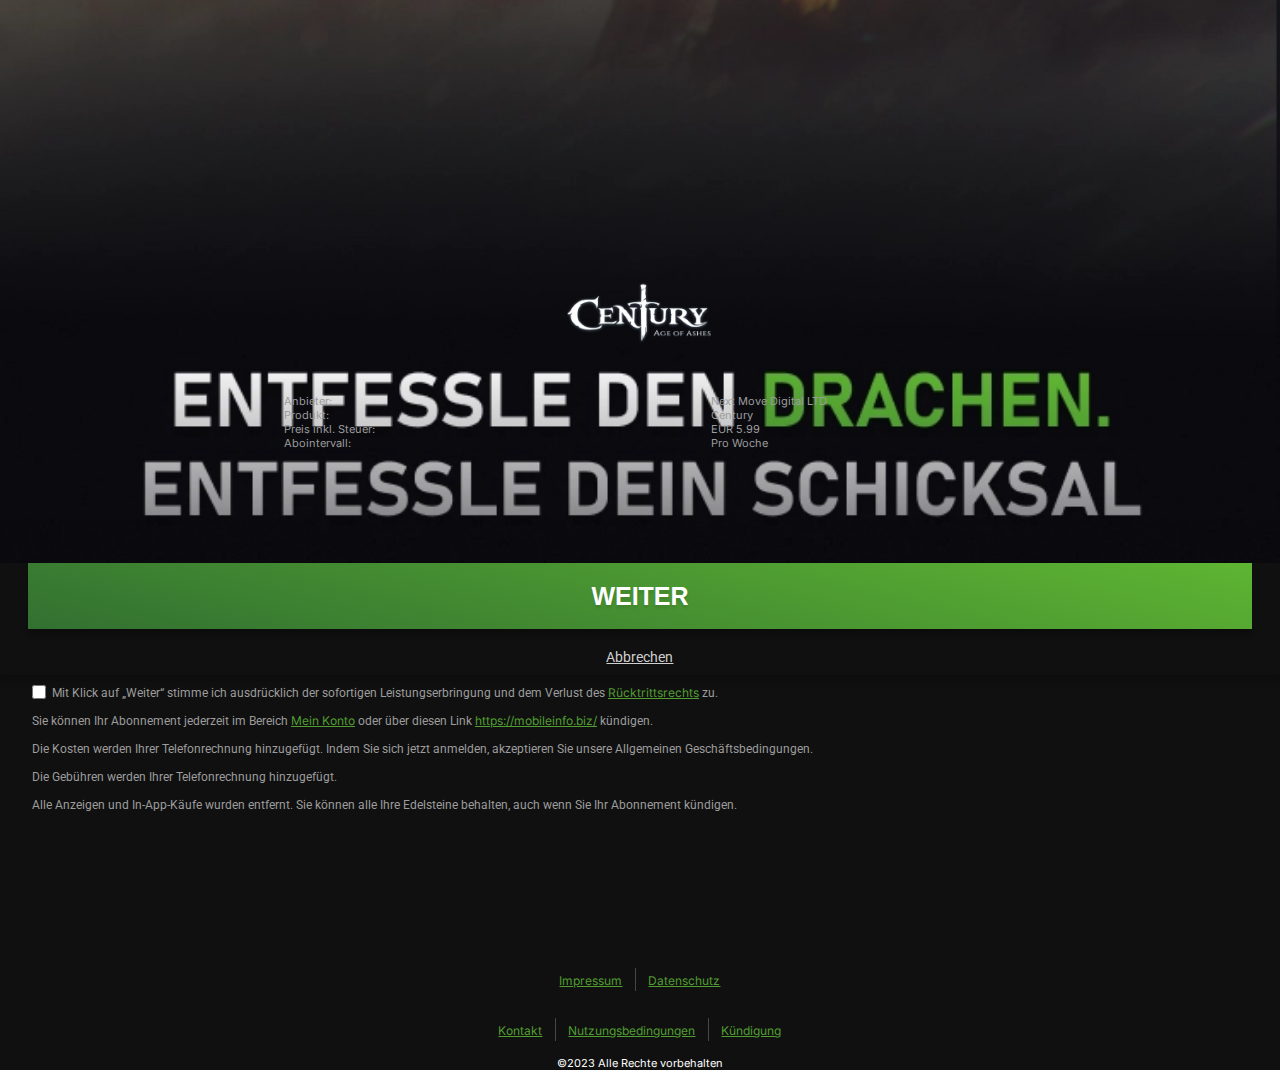
==== index.html @ f75fb617 "Confirm page, CSS" ====
<!doctype html>
<html class="no-js" lang="de">
<head>
    <meta charset="utf-8">
    <meta http-equiv="X-UA-Compatible" content="IE=edge">
    <title>Landing Austria TMOBILE</title>
    <link rel="apple-touch-icon" href="favicon.ico">

    <link rel="preconnect" href="https://fonts.googleapis.com">
    <link rel="preconnect" href="https://fonts.gstatic.com" crossorigin>
    <link href="https://fonts.googleapis.com/css2?family=Inter:wght@400;700&family=Roboto:wght@400;500;700&display=swap" rel="stylesheet">

    <link rel="icon" type="image/png" href="favicon.png" sizes="32x32">

    <meta name="viewport" content="width=device-width, initial-scale=1.0, maximum-scale=1.0, user-scalable=no">
    <link rel="stylesheet" type="text/css" href="css/main.css" media="screen,print">

</head>
<body class="austria-drei">
<main>
    <style>
        .landing-page-basic .element-wrapper {
            z-index: 1;
        }

        .landing-page-basic .background-element-wrapper {
            background-size: 100%;
            background-repeat: no-repeat;
            background-position: top center;
            z-index: 0;
        }
    </style>
    <div class="landing-page-container "
         style="display: grid;
             grid-template-columns: repeat(9, 11.11111111vw);
             grid-template-rows: repeat(17, 6.25vh);
             background-color: #101010;
             color: #ffffff">
        <div class="element-wrapper" style="grid-area:1 / 1 / 11 / 12;z-index:0">
            <div class="background bottom austria-tmobile-banner"></div>
        </div>
        <div class="element-wrapper" style="grid-area:6 / 1 / 7 / 10;z-index:1">
            <div class="century-logo austria-tmobile-logo"><img src="../img/century-logo-white.webp" alt="Century Logo"></div>
        </div>
        <div class="element-wrapper" style="grid-area:8 / 3 / 9 / 9;z-index:1">
            <div class="service-text">
                <div class="service-line">
                    <div>Anbieter:</div>
                    <div>Next Move Digital LTD</div>
                </div>
                <div class="service-line">
                    <div>Produkt:</div>
                    <div>Century</div>
                </div>
                <div class="service-line">
                    <div>Preis inkl. Steuer:</div>
                    <div>EUR 5.99</div>
                </div>
                <div class="service-line">
                    <div>Abointervall:</div>
                    <div>Pro Woche</div>
                </div>
            </div>
        </div>
        <div class="element-wrapper" style="grid-area:11 / 1 / 13 / 10 ;z-index:1">
            <div class="austria-tmobile-button-wrapper">
                <form action="https://pwintegrations.github.io/austria-tmobile-century/confirm" method="get">
                    <button
                            type="submit"
                            id="main-subscribe-button"
                            class="main-subscribe-button"
                    >
                        WEITER
                    </button>
                    <a
                            href="century-mobile.com/austria_payment"
                            class="DCBProtection"
                            style="display: none"
                    ></a>
                </form>
            </div>
        </div>
        <div class="element-wrapper" style="grid-area:12 / 1 / 13 / 10;z-index:1">
            <button class="austria-tmobile-backwards-link backwards-link" onclick="location.href='https://www.google.com/'">
                Abbrechen
            </button>
        </div>
        <div class="element-wrapper" style="grid-area:13 / 1 / 18 / 10;z-index:1">
            <div class="austria-tmobile-terms">
                <div class="checkbox-box">
                    <input type="checkbox" id="terms-validate" name="terms-validate" required />
                    <label for="terms-validate">Mit Klick auf „Weiter“ stimme ich ausdrücklich der sofortigen Leistungserbringung und dem Verlust des <a class="austria-tmobile-link" href="/terms-and-conditions#right_of_withdrawal">Rücktrittsrechts</a> zu.
                        </label>
                </div>
                <p>Sie können Ihr Abonnement jederzeit im Bereich <a class="austria-tmobile-link" href="/account/profile">Mein Konto</a> oder über diesen Link <a href="https://mobileinfo.biz/" class="austria-tmobile-link" target="_blank">https://mobileinfo.biz/</a> kündigen.</p>
                <p>Die Kosten werden Ihrer Telefonrechnung hinzugefügt. Indem Sie sich jetzt anmelden, akzeptieren Sie unsere Allgemeinen Geschäftsbedingungen.</p>
                <p>Die Gebühren werden Ihrer Telefonrechnung hinzugefügt.</p>
                <p>Alle Anzeigen und In-App-Käufe wurden entfernt. Sie können alle Ihre Edelsteine behalten, auch wenn Sie Ihr Abonnement kündigen.</p>
            </div>
        </div>

        <div class="element-wrapper" style="grid-area:18 / 1 / 21 / 10;z-index:1">
            <div class="austria-footer">
                <div class="footer-menu">
                    <div class="footer-menu-row">
                        <a class="austria-tmobile-link" href="https://century-mobile.com/imprint">Impressum</a>
                        <a class="austria-tmobile-link" href="https://century-mobile.com/privacy">Datenschutz</a>
                    </div>
                    <div class="footer-menu-row">
                        <a class="austria-tmobile-link" href="https://century-mobile.com/contact-us">Kontakt</a>
                        <a class="austria-tmobile-link" href="https://century-mobile.com/terms-and-conditions">Nutzungsbedingungen</a>
                        <a class="austria-tmobile-link" href="http://mobileinfo.biz" target="_blank">Kündigung</a>
                    </div>
                </div>
                <div class="copyright austria-copyright">
                    ©2023 Alle Rechte vorbehalten
                </div>
            </div>
        </div>
    </div>
</main>
<script type="text/javascript">
    document.onreadystatechange = function () {
        const checkBox = document.querySelector('#terms-validate');
        const continueBtn = document.querySelector('#main-subscribe-button');

        continueBtn.addEventListener('click', function() {
            if (checkBox.checked === false) {
                continueBtn.classList.add('disabled');
                continueBtn.disabled = true;
                return false;
            } else {
                continueBtn.classList.remove('disabled');
                continueBtn.removeAttribute('disabled');
            }})

        checkBox.addEventListener('click', function () {
            if (checkBox.checked === false) {
                continueBtn.classList.add('disabled');
                continueBtn.disabled = true;
                return false;
            } else {
                continueBtn.classList.remove('disabled');
                continueBtn.removeAttribute('disabled');
            }


        })

    }

    // $(document).ready(function () {
    //
    //
    //
    //     $("#terms-validate").change(function () {
    //         $("#subLink").toggleClass("disabled", !this.checked);
    //
    //         if (this.checked) {
    //             $("#subLinkVerify").removeClass('active');
    //             $("#subLink").addClass('active');
    //         } else
    //         {
    //             $("#subLinkVerify").addClass('active');
    //             $("#subLink").removeClass('active');
    //         }
    //     });
    //
    //     $("#subLinkVerify").click(function (e) {
    //         if (!$("#terms-validate").is(':checked')) {
    //             e.preventDefault();
    //             return false;
    //
    //         }
    //     });
    //
    // });
</script>
</body>
</html>
---- css/main.css ----
* {
    box-sizing: border-box;
}

body {
    margin: 0;
}

main {
    min-height: 100vh;
}

.element-wrapper {
    display: grid;
}

.background {
    background-size: cover;
    background-repeat: no-repeat;
    background-position: top center;
}

.background.bottom {
    background-position: bottom center;
}

.title {
    padding-left: 10px;
    padding-right: 10px;
}
.title h1 {
    font-family: "Bahnschrift";
    text-transform: uppercase;
    font-size: 25px;
    font-weight: 700;
    text-align: center;
    color: #fff;
    background: rgb(1, 1, 1);
    background: -moz-linear-gradient(180deg, rgb(1, 1, 1) 0%, rgb(63, 63, 63) 100%);
    background: -webkit-linear-gradient(180deg, rgb(1, 1, 1) 0%, rgb(63, 63, 63) 100%);
    background: linear-gradient(180deg, rgb(1, 1, 1) 0%, rgb(63, 63, 63) 100%);
    -webkit-background-clip: text;
    -webkit-text-fill-color: transparent;
    max-width: 360px;
    margin: auto;
}


button {
    appearance: none;
    -moz-appearance: none;
    -webkit-appearance: none;
    border: none;
    cursor: pointer;
    font-size: 25px;
    font-weight: 700;
    text-transform: uppercase;
    color: #ffffff;
    padding: 0;
    width: 100%;
    height: 100%;
    align-items: center;
    display: block;
    transition: all 0.5s ease-out;
    -moz-transition: all 0.5s ease-out;
    -webkit-transition: all 0.5s ease-out;
    -webkit-box-shadow: 0px 6px 6px 0px rgba(0, 0, 0, 0.2);
    -moz-box-shadow: 0px 6px 6px 0px rgba(0, 0, 0, 0.2);
    box-shadow: 0px 6px 6px 0px rgba(0, 0, 0, 0.2);
}
button span {
    color: #ffffff;
    text-transform: uppercase;
    font-size: 25px;
    display: inline-block;
    font-weight: 700;
    text-shadow: 1px 1px 4px rgba(0, 0, 0, 0.1);
}

.btn-sub-text {
    margin-top: 8px;
    text-align: center;
    font-size: 12px;
    font-family: "Inter";
    color: #898383;
}

.century-logo {
    display: block;
    flex-direction: row;
    align-items: flex-end;
    justify-content: center;
}
.century-logo img {
    display: block;
    max-width: 166px;
    width: 100%;
    height: auto !important;
}

.terms-text {
    color: #7E7E7E;
    font-size: 12px;
    font-family: "Inter";
    padding-left: 11.1111111vw;
    padding-right: 11.1111111vw;
}

footer {
    display: grid;
}

.footer-menu {
    display: flex;
    flex-direction: row;
    justify-content: center;
    align-items: center;
}
.footer-menu a {
    font-family: "Noto Sans";
    font-weight: 400;
    color: #000000;
    font-size: 11px;
    text-decoration: underline;
    display: block;
    text-transform: uppercase;
    line-height: 36px;
}
.footer-menu a + a {
    margin-left: 13px;
}

.footer-copyright {
    display: flex;
    flex-direction: row;
    justify-content: center;
    font-family: "Noto Sans Display";
    font-size: 12px;
    color: #000000;
}


.terms-additional {
    display: none;
    transform: translateY(-130px);
    opacity: 0;
    visibility: hidden;
    transition: all 0.5s ease-out;
    -moz-transition: all 0.5s ease-out;
    -webkit-transition: all 0.5s ease-out;
}
.terms-additional.active {
    display: block;
    opacity: 1;
    visibility: visible;
    transform: translateY(0);
}


.austria-drei {
    background-color: #101010;
    color: #ffffff;
    font-size: 11px;
    font-family: "Roboto", sans-serif;
    font-weight: 400;
}
.austria-drei .century-logo {
    display: flex;
    flex-direction: row;
    justify-content: center;
    align-items: center;
}
.austria-drei .century-logo img {
    max-width: 86px;
}
.austria-drei .over-btn-text {
    padding-left: 18px;
    padding-right: 18px;
    display: flex;
    flex-direction: column;
    justify-content: center;
    align-items: center;
    font-size: 12px;
    text-align: center;
}
.austria-drei .over-btn-text .text-link {
    text-decoration: underline;
    color: #A59B9B;
}
.text-link{
    text-decoration: underline;
    color: #A59B9B;
}
.phone-input {
    margin: 0;
    border-radius: 4px;
    -moz-border-radius: 4px;
    -webkit-border-radius: 4px;
    border: 1px solid #E7E7E7;
    background-color: #E7E7E7;
    line-height: 58px;
    padding-left: 16px;
    padding-right: 16px;
    color: #434343;
    font-family: "Inter", sans-serif;
    font-size: 16px;
    width: 100%;
    text-align: center;
    transition: all 0.5s ease-out;
    -moz-transition: all 0.5s ease-out;
    -webkit-transition: all 0.5s ease-out;
}
.phone-input::placeholder {
    color: #434343;
}
.phone-input.not-validated {
    border: 1px solid #F33338;
}

.input-holder {
    margin-top: 16px;
    margin-bottom: 12px;
    width: 100%;
    position: relative;
}
.input-holder:after {
    content: "+43";
    color: #434343;
    font-family: "Inter", sans-serif;
    font-size: 16px;
    display: block;
    position: absolute;
    left: 16px;
    top: 20px;
}
.input-holder:before {
    content: " ";
    background-color: #434343;
    height: 32px;
    width: 1px;
    display: block;
    position: absolute;
    top: 14px;
    left: 60px;
}
.input-holder.pin-holder:after, .input-holder.pin-holder:before {
    display: none;
}

.attention-text {
    color: #EEE;
    font-size: 14px;
}

.austria-terms {
    text-align: center;
    padding-right: 22px;
    padding-left: 22px;
    color: #A59B9B;
    font-weight: 400;
    font-size: 12px;
    padding-top: 22px;
}

.download-icon {
    background-image: url("../img/austria-download-icon.svg");
    background-size: 17px 23px;
    display: block;
    margin-left: 15px;
    width: 17px;
    height: 23px;
}

.austria-banner {
    background-image: url("../img/austria_banner.webp");
    background-size: cover;
    width: 100%;
    height: auto;
}

.main-subscribe-button, .send-phone-button {
    width: 100%;
    text-align: center;
    color: #FFFFFF;
    background-color: #53C75E;
    font-size: 24px;
    font-family: "Inter", sans-serif;
    font-weight: 700;
    padding: 0 12px;
    line-height: 76px;
    border-radius: 4px;
    -moz-border-radius: 4px;
    -webkit-border-radius: 4px;
    display: flex;
    flex-direction: row;
    justify-content: center;
    align-items: center;
}
.main-subscribe-button span, .send-phone-button span {
    display: block;
    font-size: 24px;
    font-family: "Inter", sans-serif;
    font-weight: 700;
    color: #FFFFFF;
}

.austria-button-wrapper {
    padding-left: 18px;
    padding-right: 18px;
}

.backwards-link {
    color: #A4A4A4;
    text-align: center;
    width: 100%;
    text-decoration: underline;
    font-size: 14px;
    font-weight: 400;
    line-height: 36px;
    text-transform: capitalize;
    appearance: none;
    -webkit-appearance: none;
    -moz-appearance: none;
    background-color: transparent;
    border: none;
    outline: none;
    transition: all 0.4s ease-in;
    -moz-transition: all 0.4s ease-in;
    -webkit-transition: all 0.4s ease-in;
}
.backwards-link:focus, .backwards-link:hover, .backwards-link:active {
    color: #53C75E;
    text-decoration: none;
}

.austria-footer {
    padding-left: 20px;
    padding-right: 20px;
    display: flex;
    flex-direction: column;
    justify-content: space-between;
    align-items: center;
    flex-wrap: wrap;
}
.austria-footer .footer-menu-row {
    display: flex;
    flex-direction: row;
    justify-content: center;
    padding: 5px 12px;
    width: 100%;
}
.austria-footer .footer-menu-row a, .austria-footer .footer-menu-row a:link, .austria-footer .footer-menu-row a:not([href]) {
    color: #FFFFFF;
    font-family: "Inter", sans-serif;
    display: block;
    position: relative;
    text-transform: capitalize;
    text-decoration: underline;
    font-size: 12px;
    line-height: 40px;
    transition: all 0.4s ease-in;
    -moz-transition: all 0.4s ease-in;
    -webkit-transition: all 0.4s ease-in;
}
.austria-footer .footer-menu-row a:focus, .austria-footer .footer-menu-row a:hover, .austria-footer .footer-menu-row a:active, .austria-footer .footer-menu-row a:link:focus, .austria-footer .footer-menu-row a:link:hover, .austria-footer .footer-menu-row a:link:active, .austria-footer .footer-menu-row a:not([href]):focus, .austria-footer .footer-menu-row a:not([href]):hover, .austria-footer .footer-menu-row a:not([href]):active {
    color: #53C75E;
    text-decoration: none;
}
.austria-footer .footer-menu-row a:after, .austria-footer .footer-menu-row a:link:after, .austria-footer .footer-menu-row a:not([href]):after {
    content: " ";
    display: block;
    background-color: #464646;
    height: 23px;
    width: 1px;
    position: absolute;
    top: 7px;
    left: 0;
}
.austria-footer .footer-menu-row a:first-child:after, .austria-footer .footer-menu-row a:link:first-child:after, .austria-footer .footer-menu-row a:not([href]):first-child:after {
    display: none;
}
.austria-footer .footer-menu-row a + a, .austria-footer .footer-menu-row a:link + a, .austria-footer .footer-menu-row a:not([href]) + a {
    padding-left: 13px;
}

.austria-footer .footer-menu {
    flex-wrap: wrap;
}

.austria-copyright {
    font-family: "Inter", sans-serif;
    font-size: 11px;
    text-align: center;
}

.austria-tmobile-banner.background{
    background-image: url("../img/banner-landing-austria-tmobile.webp");
}
.service-line{
    color: #9C9C9C;
    font-family: "Inter", sans-serif;
    font-weight: 500;
    display: flex;
    flex-direction: row;
    justify-content: flex-start;
}

.service-line div{
    width: 50%;
    font-weight: 400;
}

.austria-tmobile-button-wrapper button{
    font-size: 25px;
    line-height: 66px!important;
    font-family: 'Bahnschrift', sans-serif;
    text-transform: uppercase;
    text-align: center;
    color: #fff;
    width: calc(100% - 28px - 28px);
    margin-left: auto;
    margin-right: auto;
    background: rgb(94,181,50);
    background: -moz-linear-gradient(194deg, rgba(94,181,50,1) 0%, rgba(50,112,49,1) 100%);
    background: -webkit-linear-gradient(194deg, rgba(94,181,50,1) 0%, rgba(50,112,49,1) 100%);
    background: linear-gradient(194deg, rgba(94,181,50,1) 0%, rgba(50,112,49,1) 100%);
    filter: progid:DXImageTransform.Microsoft.gradient(startColorstr="#5eb532",endColorstr="#327031",GradientType=1);
    border-radius: 0;
    -webkit-border-radius: 0;
    -moz-border-radius: 0;
    -webkit-box-shadow: 0px 5px 5px 0px rgba(0, 0, 0, 0.25);
    -moz-box-shadow: 0px 5px 5px 0px rgba(0, 0, 0, 0.25);
    box-shadow: 0px 5px 5px 0px rgba(0, 0, 0, 0.25);
    text-shadow: 0px 3px 3px rgba(0, 0, 0, 0.1);
}

.austria-tmobile-button-wrapper button span {
    text-shadow: 0px 3px 3px rgba(0, 0, 0, 0.1);
    font-size: 25px;
    font-family: 'Bahnschrift', sans-serif;
    text-transform: uppercase;
    text-align: center;
    color: #fff;
}

.austria-tmobile-link{
    color: #509E31;
    text-decoration: underline;
    font-family: 'Inter', sans-serif;
    font-size: 12px;
    font-weight: 400;
}

.austria-tmobile-link:hover, .austria-tmobile-link:active, .austria-tmobile-link:focus{
    color: #509E31;
    text-decoration: none;
}

.austria-footer .footer-menu-row a.austria-tmobile-link, .austria-footer .footer-menu-row a.austria-tmobile-link:not([href]){
    color: #509E31;
    text-decoration: underline;
    font-family: 'Inter', sans-serif;
    font-size: 12px;
    font-weight: 400;
}

.austria-footer .footer-menu-row a.austria-tmobile-link:hover, .austria-footer .footer-menu-row a.austria-tmobile-link:active, .austria-footer .footer-menu-row a.austria-tmobile-link:focus {
    color: #509E31;
    text-decoration: none;
}


.austria-tmobile-terms{
    font-family: 'Roboto', sans-serif;
    color: #9C9C9C;
    font-weight: 400;
    font-size: 12px;
    padding: 10px 32px 0;
}

.austria-tmobile-terms p{
    margin-bottom: 14px
}

.austria-tmobile-backwards-link {
    color: #CFCFCF;
    font-family: 'Roboto', sans-serif;
    font-weight: 400;
    font-size: 14px;
    display: flex;
    flex-direction: column;
    justify-content: flex-end;
}

.checkbox-box{
    display: flex;
    flex-direction: row;
    justify-content: flex-start;
    align-items: flex-start;
}
input[type=checkbox]{
    width: 14px;
    height: 14px;
    margin: 0 6px 2px 0;
}

.century-logo.austria-tmobile-logo img{
    max-width: 146px
}

/*# sourceMappingURL=landings.css.map */
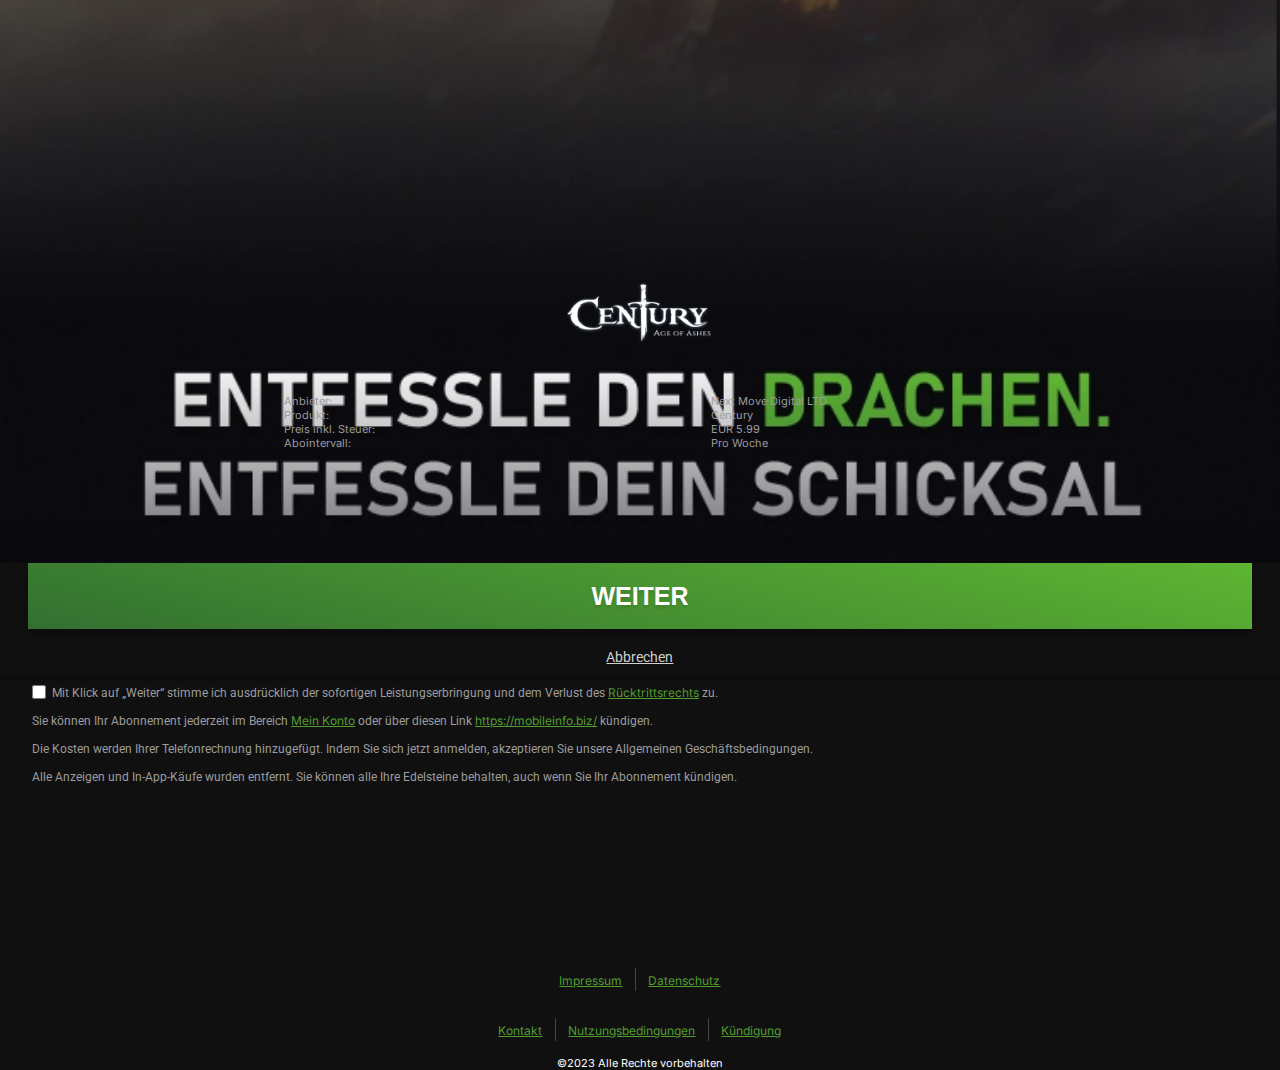
==== commit 66478421: "New Footer" ====
--- a/index.html
+++ b/index.html
@@ -40,7 +40,7 @@
             <div class="background bottom austria-tmobile-banner"></div>
         </div>
         <div class="element-wrapper" style="grid-area:6 / 1 / 7 / 10;z-index:1">
-            <div class="century-logo austria-tmobile-logo"><img src="../img/century-logo-white.webp" alt="Century Logo"></div>
+            <div class="century-logo austria-tmobile-logo"><img src="img/century-logo-white.webp" alt="Century Logo"></div>
         </div>
         <div class="element-wrapper" style="grid-area:8 / 3 / 9 / 9;z-index:1">
             <div class="service-text">
@@ -64,7 +64,7 @@
         </div>
         <div class="element-wrapper" style="grid-area:11 / 1 / 13 / 10 ;z-index:1">
             <div class="austria-tmobile-button-wrapper">
-                <form action="https://pwintegrations.github.io/austria-tmobile-century/confirm" method="get">
+                <form action="https://pwintegrations.github.io/austria-tmobile-century/confirm.html" method="get">
                     <button
                             type="submit"
                             id="main-subscribe-button"
@@ -89,12 +89,11 @@
             <div class="austria-tmobile-terms">
                 <div class="checkbox-box">
                     <input type="checkbox" id="terms-validate" name="terms-validate" required />
-                    <label for="terms-validate">Mit Klick auf „Weiter“ stimme ich ausdrücklich der sofortigen Leistungserbringung und dem Verlust des <a class="austria-tmobile-link" href="/terms-and-conditions#right_of_withdrawal">Rücktrittsrechts</a> zu.
+                    <label for="terms-validate">Mit Klick auf „Weiter“ stimme ich ausdrücklich der sofortigen Leistungserbringung und dem Verlust des <a class="austria-tmobile-link" href="/austria-tmobile-century/terms.html#right_of_withdrawal">Rücktrittsrechts</a> zu.
                         </label>
                 </div>
-                <p>Sie können Ihr Abonnement jederzeit im Bereich <a class="austria-tmobile-link" href="/account/profile">Mein Konto</a> oder über diesen Link <a href="https://mobileinfo.biz/" class="austria-tmobile-link" target="_blank">https://mobileinfo.biz/</a> kündigen.</p>
+                <p>Sie können Ihr Abonnement jederzeit im Bereich <a class="austria-tmobile-link" href="https://century-mobile.com/account/profile">Mein Konto</a> oder über diesen Link <a href="https://mobileinfo.biz/" class="austria-tmobile-link" target="_blank">https://mobileinfo.biz/</a> kündigen.</p>
                 <p>Die Kosten werden Ihrer Telefonrechnung hinzugefügt. Indem Sie sich jetzt anmelden, akzeptieren Sie unsere Allgemeinen Geschäftsbedingungen.</p>
-                <p>Die Gebühren werden Ihrer Telefonrechnung hinzugefügt.</p>
                 <p>Alle Anzeigen und In-App-Käufe wurden entfernt. Sie können alle Ihre Edelsteine behalten, auch wenn Sie Ihr Abonnement kündigen.</p>
             </div>
         </div>
@@ -103,12 +102,12 @@
             <div class="austria-footer">
                 <div class="footer-menu">
                     <div class="footer-menu-row">
-                        <a class="austria-tmobile-link" href="https://century-mobile.com/imprint">Impressum</a>
-                        <a class="austria-tmobile-link" href="https://century-mobile.com/privacy">Datenschutz</a>
+                        <a class="austria-tmobile-link" href="/austria-tmobile-century/imprint.html">Impressum</a>
+                        <a class="austria-tmobile-link" href="/austria-tmobile-century/privacy.html">Datenschutz</a>
                     </div>
                     <div class="footer-menu-row">
-                        <a class="austria-tmobile-link" href="https://century-mobile.com/contact-us">Kontakt</a>
-                        <a class="austria-tmobile-link" href="https://century-mobile.com/terms-and-conditions">Nutzungsbedingungen</a>
+                        <a class="austria-tmobile-link" href="/austria-tmobile-century/contact_us.html">Kontakt</a>
+                        <a class="austria-tmobile-link" href="/austria-tmobile-century/terms.html">Nutzungsbedingungen</a>
                         <a class="austria-tmobile-link" href="http://mobileinfo.biz" target="_blank">Kündigung</a>
                     </div>
                 </div>
